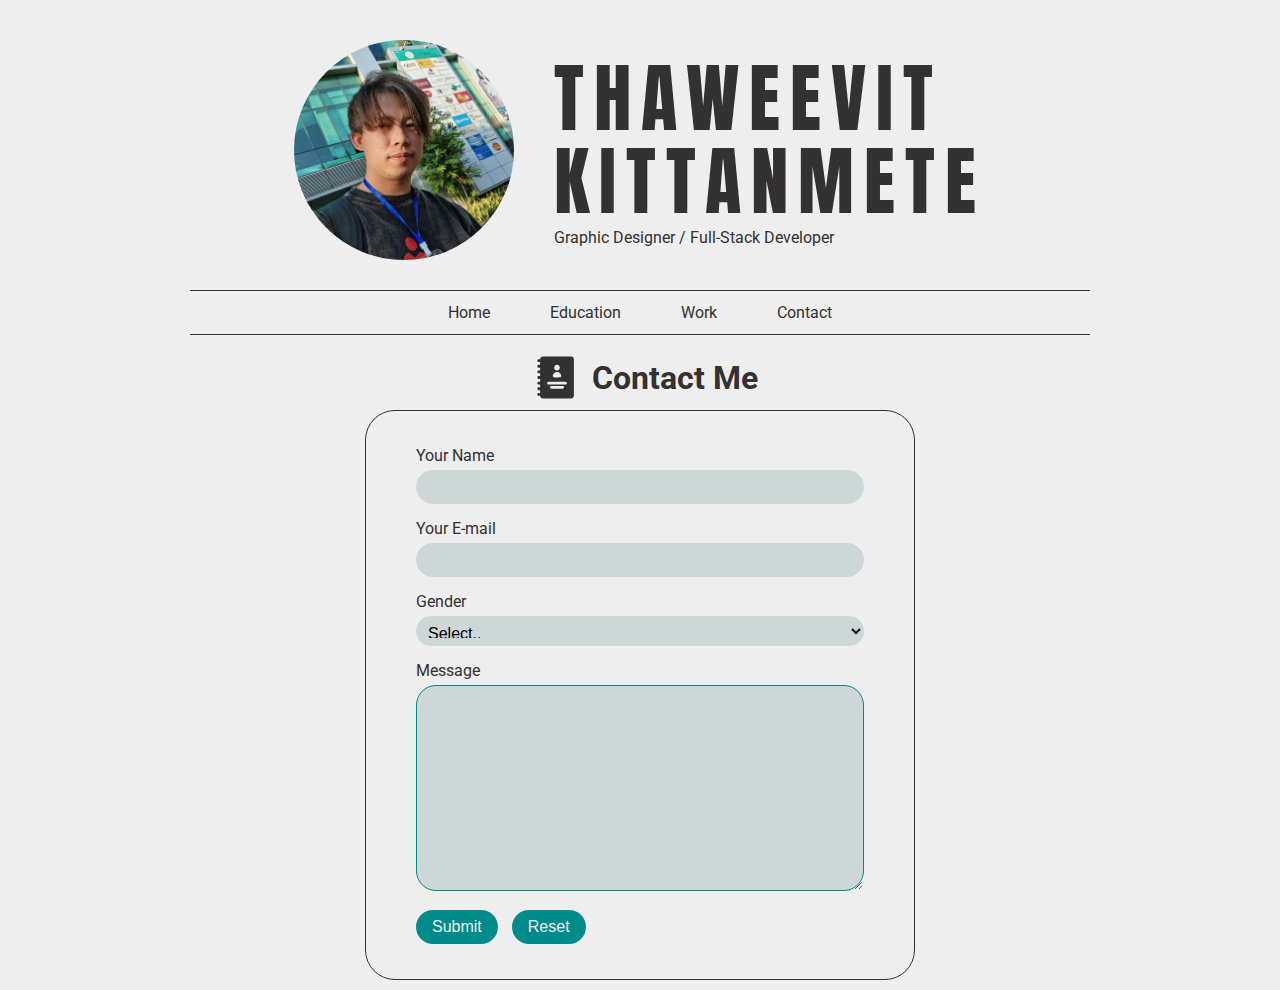
==== contact.html @ 27425611 "First init" ====
<!DOCTYPE html>
<html lang="en">
<head>
    <meta charset="UTF-8">
    <meta name="viewport" content="width=device-width, initial-scale=1.0">
    <title>Contact us</title>
    <link rel="stylesheet" href="style.css">
</head>
<body>
    <div class="container">
        <header class="header">
            <div class="img-jeng">
                <img src="images/1414796.jpg" alt="KonJeng">
            </div>
            <div class="fname">
                <h1>THAWEEVIT <br /> KITTANMETE</h1>
                <p>Graphic Designer / Full-Stack Developer</p>
            </div>
        </header>

        <nav class="navbar">
            <a href="index.html">Home</a>
            <a href="education.html">Education</a>
            <a href="./work.html">Work</a>
            <a href="#">Contact</a>
        </nav>

        <div class="content-head">
            <svg height="45px" width="45px" version="1.1" id="Uploaded to svgrepo.com" xmlns="http://www.w3.org/2000/svg" xmlns:xlink="http://www.w3.org/1999/xlink" width="64px" height="64px" viewBox="0 0 32 32" xml:space="preserve" fill="#333132"><g id="SVGRepo_bgCarrier" stroke-width="0"></g><g id="SVGRepo_tracerCarrier" stroke-linecap="round" stroke-linejoin="round"></g><g id="SVGRepo_iconCarrier"> <style type="text/css"> .puchipuchi_een{fill:#333132;} </style> <path class="puchipuchi_een" d="M26,1H6C4.895,1,4,1.895,4,3H3C2.448,3,2,3.448,2,4s0.448,1,1,1h1v2H3C2.448,7,2,7.448,2,8 s0.448,1,1,1h1v2H3c-0.552,0-1,0.448-1,1s0.448,1,1,1h1v2H3c-0.552,0-1,0.448-1,1s0.448,1,1,1h1v2H3c-0.552,0-1,0.448-1,1 s0.448,1,1,1h1v2H3c-0.552,0-1,0.448-1,1s0.448,1,1,1h1v2H3c-0.552,0-1,0.448-1,1s0.448,1,1,1h1c0,1.105,0.895,2,2,2h20 c1.105,0,2-0.895,2-2V3C28,1.895,27.105,1,26,1z M16,7c1.105,0,2,0.895,2,2c0,1.105-0.895,2-2,2s-2-0.895-2-2 C14,7.895,14.895,7,16,7z M16,12c1.657,0,3,1.343,3,3c0,1.128-1.343,1-3,1s-3,0-3-1C13,13.343,14.343,12,16,12z M20,24h-8 c-0.552,0-1-0.448-1-1s0.448-1,1-1h8c0.552,0,1,0.448,1,1S20.552,24,20,24z M22,21H10c-0.552,0-1-0.448-1-1s0.448-1,1-1h12 c0.552,0,1,0.448,1,1S22.552,21,22,21z"></path> </g></svg>
            <h1>Contact Me</h1>
        </div>

        <div class="container-form">
            <form>
                <div class="form-contact">
                    <label class="label" for="fname">Your Name</label>
                    <input type="text" id="fname" name="fname" />
                </div>

                <div class="form-contact">
                    <label class="label" for="Email">Your E-mail</label>
                    <input type="text" id="Email" name="Email" />
                </div>

                <div class="form-contact">
                    <label class="label" for="gender">Gender</label>
                    <select name="gender">
                        <option value="Select">Select..</option>
                        <option value="female">Female</option>
                        <option value="male">Male</option>
                    </select>
                </div>

                <div class="form-contact">
                    <label class="label" for="message">Message</label>
                    <textarea class="text-area" name="message" id="" cols="30" rows="10"></textarea>
                </div>

                <button class="btn-submit">Submit</button>
                <input  type="reset" class="btn-submit" value="Reset" />
            </form>
        </div>
    </div>
</body>
</html>
---- style.css ----
@import url('https://fonts.googleapis.com/css2?family=Anton&family=Roboto:wght@400;700&display=swap');

* {
    margin: 0;
    padding: 0;
    box-sizing: border-box;
}

body {
    background-color: #eee;
    color: #333132;
}

a, p {
    font-family: "Roboto", sans-serif;
    font-weight: 400;
}

h1, h2 {
    font-family: "Roboto", sans-serif;
    font-weight: 700;
}

.container {
    max-width: 900px;
    margin: auto;
}

.header {
    display: flex;
    justify-content: center;
    align-items: center;
    padding-top: 40px;
    padding-bottom: 30px;
    width: 800px;
    margin: auto;
}

.img-jeng {
    width: 220px;
    height: 220px;
    border-radius: 50%;
    overflow: hidden;
}

.img-jeng img {
    width: 100%;
}

.fname {
    margin-left: 40px;
}

.fname h1 {
    font-size: 75px;
    margin: 5px 0;
    padding: 0;
    font-family: "Anton", sans-serif;
    font-weight: 400;
    font-style: normal;
    line-height: 1.1;
    letter-spacing: 10px;
}

.fname p {
    font-size: 16px;
}

.navbar {
    text-align: center;
    border-bottom: 1px solid #333132;
    border-top: 1px solid #333132;
    padding: 4px;
    font-size: 16px;
}

.navbar a {
    padding: 8px;
    text-decoration: none;
    color: #333132;
    margin: 0 20px;
    transition: all 0.2s;
    display: inline-block;
}

.navbar a:hover {
    color: darkcyan;
    transform: scale(1.15);
}

.content-personal-skill {
    display: flex;
    padding: 40px;
}


.personal-info {
    width: 320px;
    margin-bottom: 30px;
}

h2 {
    margin-bottom: 10px;
    color: #333132;
}

.info {
    display: flex;
    height: 40px;
    align-items: center;
}

.info svg {
    width: 50px;
}

.skills ul {
    padding-left: 30px;
}

.skills li {
    height: 30px;
}

.content-head {
    display: flex;
    align-items: center;
    justify-content: center;
    margin-top: 20px;
    margin-bottom: 10px;
}

.content-head svg{
    width: 70px;
}

table{
    border-collapse: collapse;
    font-family: "Roboto", sans-serif;
    text-align: center;
}

td, th {
    border-bottom: 1px solid #333132;
}

.table-education th {
    padding: 8px;
}

table {
    margin: auto;
    width: 700px;
}

tr {
    height: 40px;
}

.last-table {
    border-bottom: 0;
}

.line-left {
    border-left: 1px solid #333132;
}

.text-al{
    text-align: left;
    padding: 15px;
}

.table {
    border: 1px solid #333132;
    border-radius: 20px;
    padding: 5px;
    margin: auto;
    width: 710px;
}

.table-left {
    text-align: left;
}

.container-form {
    width: 550px;
    margin: auto;
    padding: 35px 50px;
    border-radius: 30px;
    border: 1px solid #333132;
}

input[type=text], select[name=gender] {
    width: 100%;
    border: 0;
    font-size: 16px;
    padding: 8px;
    border-radius: 30px;
    background-color: rgb(206, 215, 215);
}

input[type=text]:focus, select[name=gender]:focus {
    outline: none;
    border: 1px solid darkcyan;
}

select[name=gender] {
    height: 30px;
}

.form-contact {
    margin-bottom: 15px;
}

.label {
    display: inline-block;
    margin-bottom: 5px;
    font-family: "Roboto", sans-serif;
    font-weight: 400;
}

.text-area {
    width: 100%;
    border-radius: 20px;
    border: 0;
    background-color: rgb(206, 215, 215);
    outline: none;
    padding: 12px;
    font-size: 16px;
}

.text-area {
    border: 1px solid darkcyan;
}

.btn-submit {
    padding: 8px 16px;
    background-color: darkcyan;
    color: #eee;
    border: 0;
    border-radius: 30px;
    font-size: 16px;
    cursor: pointer;
    margin-right: 10px;
}

.btn-submit:hover {
    background-color: rgb(44, 179, 179);
}
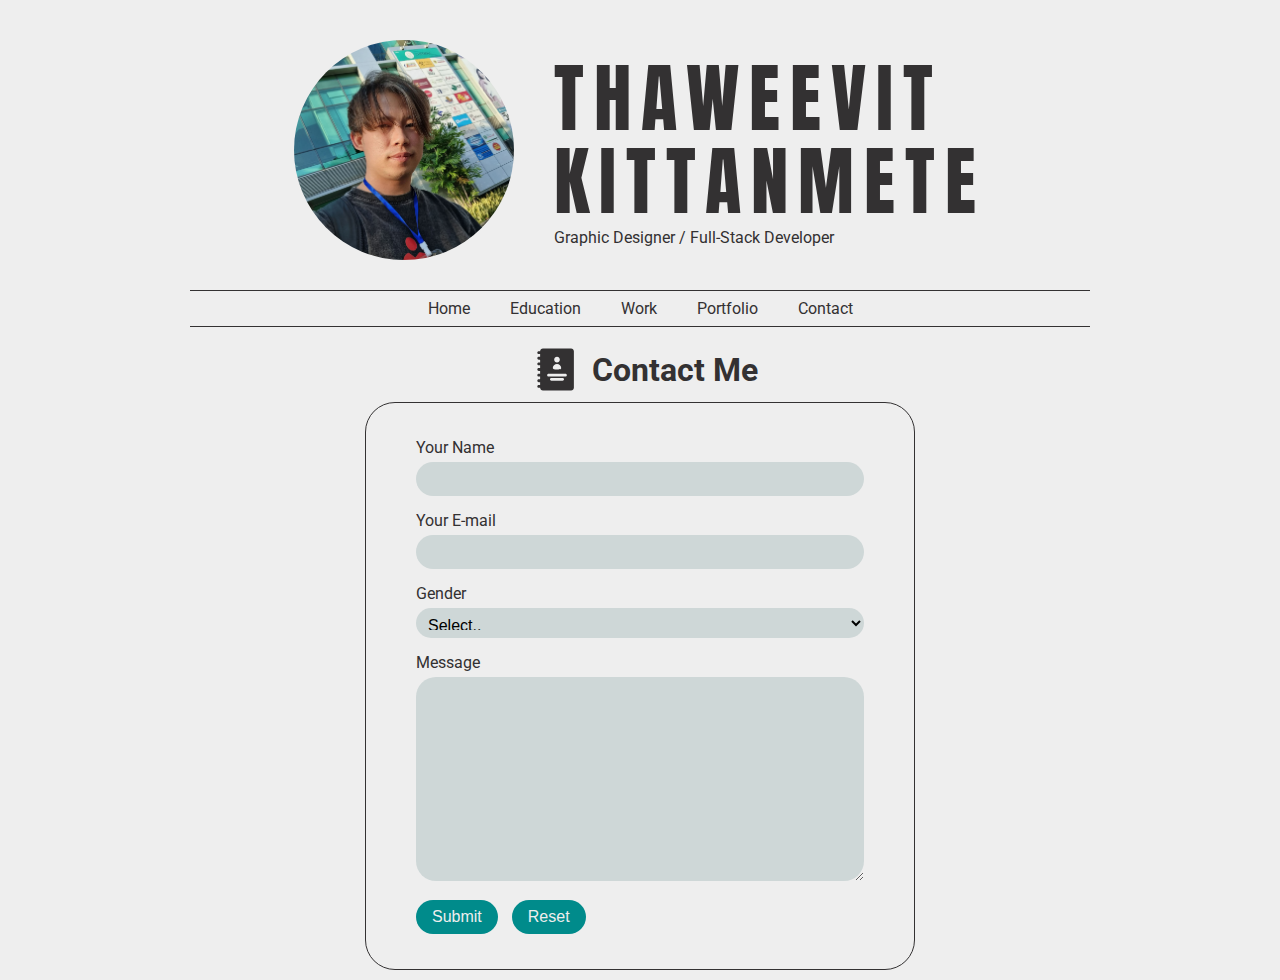
==== commit d54ef122: "add Portfolio" ====
--- a/contact.html
+++ b/contact.html
@@ -22,6 +22,7 @@
             <a href="index.html">Home</a>
             <a href="education.html">Education</a>
             <a href="./work.html">Work</a>
+            <a href="./portfolio.html">Portfolio</a>
             <a href="#">Contact</a>
         </nav>
 
--- a/style.css
+++ b/style.css
@@ -70,7 +70,6 @@
     text-align: center;
     border-bottom: 1px solid #333132;
     border-top: 1px solid #333132;
-    padding: 4px;
     font-size: 16px;
 }
 
@@ -78,7 +77,7 @@
     padding: 8px;
     text-decoration: none;
     color: #333132;
-    margin: 0 20px;
+    margin: 0 10px;
     transition: all 0.2s;
     display: inline-block;
 }
@@ -130,7 +129,7 @@
     margin-bottom: 10px;
 }
 
-.content-head svg{
+.content-head svg, .content-head div{
     width: 70px;
 }
 
@@ -229,7 +228,7 @@
     font-size: 16px;
 }
 
-.text-area {
+.text-area:focus {
     border: 1px solid darkcyan;
 }
 
@@ -246,4 +245,37 @@
 
 .btn-submit:hover {
     background-color: rgb(44, 179, 179);
+}
+
+.img-port img {
+    width: 900px;
+    border-radius: 20px;
+}
+
+.card-port, .card-port-3 {
+    margin-bottom: 25px;
+}
+
+.card-port p, .card-port-3 p{
+    text-align: center;
+    font-size: 16px;
+    padding: 8px;
+}
+
+.img-port-3 img{
+    width: 290px;
+    border-radius: 20px;
+}
+
+.content-port-3 {
+    display: flex;
+    flex-direction: column;
+    align-items: center;
+
+}
+
+.card-port-3 {
+    display: flex;
+    flex-direction: row;
+    justify-content: space-between;
 }